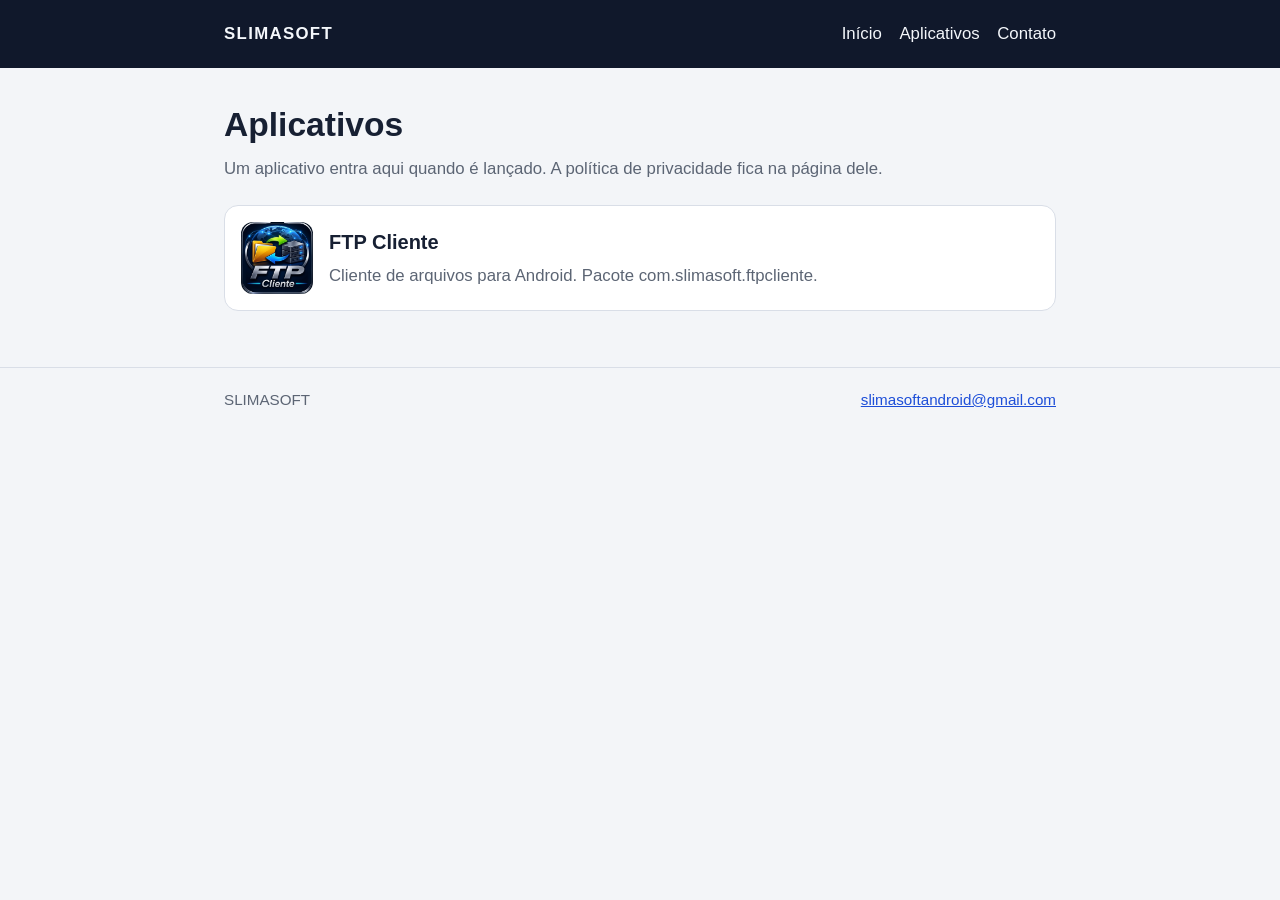
==== aplicativos/index.html @ 293e00ef "Organiza o site da SLIMASOFT com a política do FTP Cliente." ====
<!DOCTYPE html>
<html lang="pt-BR">
<head>
  <meta charset="utf-8">
  <meta name="viewport" content="width=device-width, initial-scale=1">
  <title>Aplicativos — SLIMASOFT</title>
  <meta name="description" content="Aplicativos Android publicados pela SLIMASOFT e a política de privacidade de cada um.">
  <link rel="stylesheet" href="../estilo.css">
</head>
<body>
  <header class="cabeca">
    <div class="cabeca-miolo">
      <a class="marca" href="../">SLIMASOFT</a>
      <nav aria-label="Principal">
        <a href="../">Início</a>
        <a href="./" aria-current="page">Aplicativos</a>
        <a href="mailto:slimasoftandroid@gmail.com">Contato</a>
      </nav>
    </div>
  </header>
  <main class="pagina">
    <h1>Aplicativos</h1>
    <p class="olho">Um aplicativo entra aqui quando é lançado. A política de privacidade fica na página dele.</p>
    <div class="grade">
      <a class="cartao" href="ftp-cliente/">
        <img src="ftp-cliente/icone.png" width="96" height="96" alt="">
        <div>
          <h2>FTP Cliente</h2>
          <p>Cliente de arquivos para Android. Pacote com.slimasoft.ftpcliente.</p>
        </div>
      </a>
    </div>
  </main>
  <footer class="rodape">
    <div class="rodape-miolo">
      <span>SLIMASOFT</span>
      <a href="mailto:slimasoftandroid@gmail.com">slimasoftandroid@gmail.com</a>
    </div>
  </footer>
</body>
</html>
---- estilo.css ----
:root {
  color-scheme: light;
  --tinta: #172033;
  --muted: #5c6574;
  --fundo: #f3f5f8;
  --papel: #ffffff;
  --linha: #d9dee7;
  --cabeca: #10182b;
  --cabeca-tinta: #f4f7fb;
  --acento: #1d4ed8;
}

* { box-sizing: border-box; }

body {
  margin: 0;
  background: var(--fundo);
  color: var(--tinta);
  font: 1.05rem/1.65 "Segoe UI", sans-serif;
}

a { color: var(--acento); }

a:focus-visible {
  outline: 2px solid var(--acento);
  outline-offset: 3px;
}

.cabeca {
  background: var(--cabeca);
  color: var(--cabeca-tinta);
}

.cabeca-miolo,
.rodape-miolo,
.pagina {
  width: min(52rem, calc(100% - 2rem));
  margin: 0 auto;
}

.cabeca-miolo {
  display: flex;
  align-items: center;
  justify-content: space-between;
  gap: 1rem;
  min-height: 4.25rem;
}

.marca {
  color: inherit;
  font-weight: 700;
  letter-spacing: 0.08em;
  text-decoration: none;
}

nav {
  display: flex;
  gap: 1.1rem;
}

nav a {
  color: inherit;
  text-decoration: none;
}

nav a:hover,
.marca:hover { text-decoration: underline; }

.pagina { padding: 2.4rem 0 3.5rem; }

h1 {
  margin: 0 0 0.6rem;
  font-size: 2.1rem;
  line-height: 1.15;
}

h2 { margin: 1.8rem 0 0.4rem; font-size: 1.25rem; }

.olho { margin-top: 0; color: var(--muted); }

.grade {
  display: grid;
  gap: 1rem;
  margin-top: 1.4rem;
}

.cartao {
  display: grid;
  grid-template-columns: 4.5rem 1fr;
  gap: 1rem;
  align-items: center;
  padding: 1rem;
  background: var(--papel);
  border: 1px solid var(--linha);
  border-radius: 14px;
  color: inherit;
  text-decoration: none;
}

.cartao:hover { border-color: #b9c3d4; }

.cartao img {
  width: 4.5rem;
  height: 4.5rem;
  border-radius: 12px;
}

.cartao h2 { margin: 0 0 0.2rem; }

.cartao p { margin: 0; color: var(--muted); }

.ficha {
  display: grid;
  grid-template-columns: 6.5rem 1fr;
  gap: 1.2rem;
  align-items: start;
  margin: 1.2rem 0 0.4rem;
}

.ficha img {
  width: 6.5rem;
  height: 6.5rem;
  border-radius: 16px;
}

.pacote {
  margin: 0.35rem 0 0;
  color: var(--muted);
  font-size: 0.95rem;
}

.documento {
  margin-top: 1.2rem;
  padding: 1.2rem 1.3rem 0.4rem;
  background: var(--papel);
  border: 1px solid var(--linha);
  border-radius: 14px;
}

.rodape {
  border-top: 1px solid var(--linha);
  color: var(--muted);
}

.rodape-miolo {
  display: flex;
  justify-content: space-between;
  gap: 1rem;
  padding: 1.2rem 0 1.6rem;
  font-size: 0.95rem;
}

@media (max-width: 640px) {
  .cabeca-miolo,
  .rodape-miolo,
  .ficha { display: block; }
  nav { margin: 0.2rem 0 0.8rem; }
  .ficha img { margin-bottom: 0.8rem; }
}
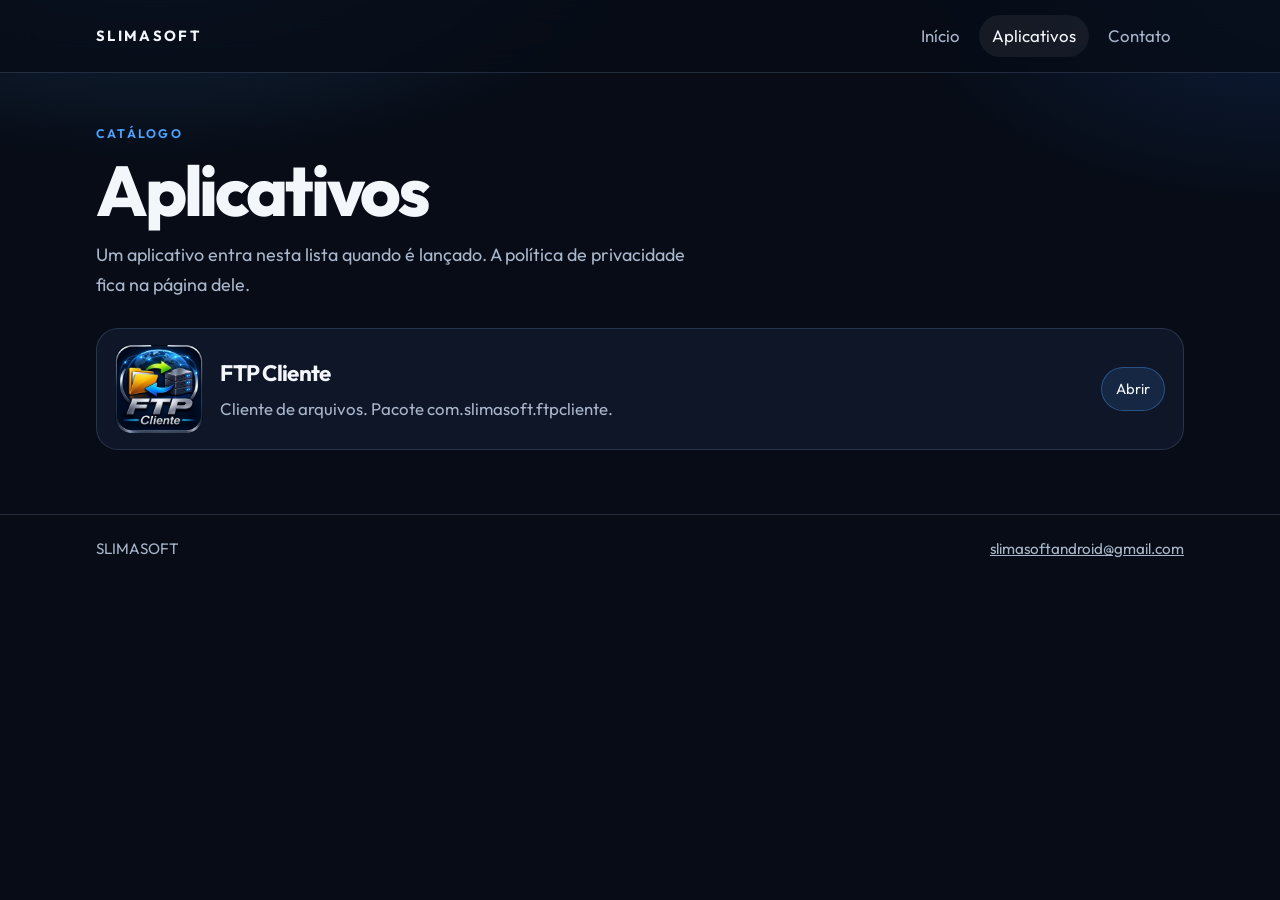
==== commit 3fc3c7dc: "Refaz o visual do site no clima do FTP Cliente." ====
--- a/aplicativos/index.html
+++ b/aplicativos/index.html
@@ -3,13 +3,18 @@
 <head>
   <meta charset="utf-8">
   <meta name="viewport" content="width=device-width, initial-scale=1">
+  <meta name="theme-color" content="#070c16">
   <title>Aplicativos — SLIMASOFT</title>
   <meta name="description" content="Aplicativos Android publicados pela SLIMASOFT e a política de privacidade de cada um.">
+  <link rel="icon" href="../favicon.svg" type="image/svg+xml">
+  <link rel="preconnect" href="https://fonts.googleapis.com">
+  <link rel="preconnect" href="https://fonts.gstatic.com" crossorigin>
+  <link href="https://fonts.googleapis.com/css2?family=Outfit:wght@380;560;760&display=swap" rel="stylesheet">
   <link rel="stylesheet" href="../estilo.css">
 </head>
 <body>
-  <header class="cabeca">
-    <div class="cabeca-miolo">
+  <header class="topo">
+    <div class="faixa">
       <a class="marca" href="../">SLIMASOFT</a>
       <nav aria-label="Principal">
         <a href="../">Início</a>
@@ -19,15 +24,17 @@
     </div>
   </header>
   <main class="pagina">
-    <h1>Aplicativos</h1>
-    <p class="olho">Um aplicativo entra aqui quando é lançado. A política de privacidade fica na página dele.</p>
-    <div class="grade">
+    <div class="miolo">
+      <p class="selo">Catálogo</p>
+      <h1>Aplicativos</h1>
+      <p class="intro">Um aplicativo entra nesta lista quando é lançado. A política de privacidade fica na página dele.</p>
       <a class="cartao" href="ftp-cliente/">
-        <img src="ftp-cliente/icone.png" width="96" height="96" alt="">
+        <img src="ftp-cliente/icone.png" width="128" height="128" alt="">
         <div>
           <h2>FTP Cliente</h2>
-          <p>Cliente de arquivos para Android. Pacote com.slimasoft.ftpcliente.</p>
+          <p>Cliente de arquivos. Pacote com.slimasoft.ftpcliente.</p>
         </div>
+        <span class="ir">Abrir</span>
       </a>
     </div>
   </main>
--- a/estilo.css
+++ b/estilo.css
@@ -1,141 +1,302 @@
 :root {
-  color-scheme: light;
-  --tinta: #172033;
-  --muted: #5c6574;
-  --fundo: #f3f5f8;
-  --papel: #ffffff;
-  --linha: #d9dee7;
-  --cabeca: #10182b;
-  --cabeca-tinta: #f4f7fb;
-  --acento: #1d4ed8;
+  color-scheme: dark;
+  --fundo: #070c16;
+  --fundo-2: #10192c;
+  --tinta: #f3f6fb;
+  --muted: #a9b6cb;
+  --linha: rgba(154, 186, 230, 0.18);
+  --azul: #4aa3ff;
+  --azul-fundo: rgba(74, 163, 255, 0.12);
+  --sombra: 0 24px 60px rgba(0, 0, 0, 0.35);
+  --display: "Outfit", "Segoe UI", sans-serif;
+  --texto: "Outfit", "Segoe UI", sans-serif;
 }
 
 * { box-sizing: border-box; }
+
+html { scroll-behavior: smooth; }
 
 body {
   margin: 0;
-  background: var(--fundo);
-  color: var(--tinta);
-  font: 1.05rem/1.65 "Segoe UI", sans-serif;
-}
-
-a { color: var(--acento); }
+  min-height: 100vh;
+  background:
+    radial-gradient(900px 420px at 12% -10%, rgba(74, 163, 255, 0.22), transparent 60%),
+    radial-gradient(700px 380px at 100% 0%, rgba(28, 74, 150, 0.28), transparent 55%),
+    var(--fundo);
+  color: var(--tinta);
+  font: 1.05rem/1.65 var(--texto);
+}
+
+body.leitura { color-scheme: dark; }
+
+img { max-width: 100%; height: auto; display: block; }
+
+a { color: #9dccff; }
 
 a:focus-visible {
-  outline: 2px solid var(--acento);
+  outline: 2px solid var(--azul);
   outline-offset: 3px;
 }
 
-.cabeca {
-  background: var(--cabeca);
-  color: var(--cabeca-tinta);
-}
-
-.cabeca-miolo,
-.rodape-miolo,
-.pagina {
-  width: min(52rem, calc(100% - 2rem));
+.faixa,
+.miolo,
+.rodape-miolo {
+  width: min(68rem, calc(100% - 2.4rem));
   margin: 0 auto;
 }
 
-.cabeca-miolo {
+.topo {
+  position: sticky;
+  top: 0;
+  z-index: 2;
+  background: rgba(7, 12, 22, 0.78);
+  border-bottom: 1px solid var(--linha);
+  backdrop-filter: blur(16px);
+}
+
+.faixa {
   display: flex;
   align-items: center;
   justify-content: space-between;
   gap: 1rem;
-  min-height: 4.25rem;
+  min-height: 4.5rem;
 }
 
 .marca {
+  color: var(--tinta);
+  font-weight: 700;
+  letter-spacing: 0.16em;
+  text-decoration: none;
+  font-size: 0.92rem;
+}
+
+nav {
+  display: flex;
+  align-items: center;
+  gap: 0.4rem;
+}
+
+nav a {
+  color: var(--muted);
+  text-decoration: none;
+  padding: 0.45rem 0.8rem;
+  border-radius: 999px;
+}
+
+nav a[aria-current="page"],
+nav a:hover {
+  color: var(--tinta);
+  background: rgba(255, 255, 255, 0.06);
+}
+
+.hero { padding: 4.2rem 0 2rem; }
+
+.selo {
+  margin: 0 0 0.8rem;
+  color: var(--azul);
+  font-size: 0.78rem;
+  font-weight: 650;
+  letter-spacing: 0.18em;
+  text-transform: uppercase;
+}
+
+h1 {
+  margin: 0;
+  max-width: 14ch;
+  font-family: var(--display);
+  font-size: clamp(3.1rem, 8vw, 6.4rem);
+  font-weight: 760;
+  letter-spacing: -0.045em;
+  line-height: 0.92;
+}
+
+.lead {
+  max-width: 36rem;
+  margin: 1.2rem 0 0;
+  color: var(--muted);
+  font-size: 1.18rem;
+}
+
+.vitrine {
+  display: block;
+  margin-top: 2.4rem;
+  overflow: hidden;
   color: inherit;
-  font-weight: 700;
-  letter-spacing: 0.08em;
-  text-decoration: none;
-}
-
-nav {
-  display: flex;
+  text-decoration: none;
+  background: linear-gradient(180deg, #12203a, #0c1424);
+  border: 1px solid var(--linha);
+  border-radius: 28px;
+  box-shadow: var(--sombra);
+}
+
+.vitrine img { width: 100%; }
+
+.vitrine-texto {
+  display: flex;
+  justify-content: space-between;
+  gap: 1rem;
+  align-items: end;
+  padding: 1.2rem 1.4rem 1.35rem;
+}
+
+.vitrine p {
+  margin: 0;
+  color: var(--tinta);
+  font-size: 1.05rem;
+}
+
+.ir {
+  flex: none;
+  color: var(--tinta);
+  background: var(--azul-fundo);
+  border: 1px solid rgba(74, 163, 255, 0.35);
+  border-radius: 999px;
+  padding: 0.55rem 0.9rem;
+  font-size: 0.92rem;
+}
+
+.pagina { padding: 3.2rem 0 4rem; }
+
+.pagina h1 {
+  font-size: clamp(2.6rem, 6vw, 4.4rem);
+  max-width: none;
+}
+
+.intro {
+  max-width: 38rem;
+  color: var(--muted);
+  font-size: 1.12rem;
+}
+
+.cartao {
+  display: grid;
+  grid-template-columns: 5.5rem 1fr auto;
   gap: 1.1rem;
-}
-
-nav a {
+  align-items: center;
+  margin-top: 1.8rem;
+  padding: 1rem 1.1rem;
   color: inherit;
   text-decoration: none;
-}
-
-nav a:hover,
-.marca:hover { text-decoration: underline; }
-
-.pagina { padding: 2.4rem 0 3.5rem; }
-
-h1 {
-  margin: 0 0 0.6rem;
-  font-size: 2.1rem;
-  line-height: 1.15;
-}
-
-h2 { margin: 1.8rem 0 0.4rem; font-size: 1.25rem; }
-
-.olho { margin-top: 0; color: var(--muted); }
+  background: rgba(16, 25, 44, 0.85);
+  border: 1px solid var(--linha);
+  border-radius: 22px;
+}
+
+.cartao img {
+  width: 5.5rem;
+  height: 5.5rem;
+  border-radius: 16px;
+}
+
+.cartao h2 {
+  margin: 0 0 0.2rem;
+  font-size: 1.4rem;
+  letter-spacing: -0.03em;
+}
+
+.cartao p { margin: 0; color: var(--muted); }
+
+.produto { padding-top: 2.2rem; }
+
+.trilha {
+  margin: 0 0 1rem;
+  color: var(--muted);
+  font-size: 0.95rem;
+}
+
+.trilha a { color: inherit; text-decoration: none; }
+.trilha a:hover { color: var(--tinta); }
+
+.painel {
+  overflow: hidden;
+  border: 1px solid var(--linha);
+  border-radius: 28px;
+  box-shadow: var(--sombra);
+}
+
+.painel img { width: 100%; }
 
 .grade {
   display: grid;
-  gap: 1rem;
-  margin-top: 1.4rem;
-}
-
-.cartao {
-  display: grid;
-  grid-template-columns: 4.5rem 1fr;
-  gap: 1rem;
-  align-items: center;
-  padding: 1rem;
-  background: var(--papel);
+  grid-template-columns: 1.4fr 0.8fr;
+  gap: 1.2rem;
+  margin-top: 1.2rem;
+}
+
+.bloco,
+.lateral {
+  background: rgba(16, 25, 44, 0.78);
   border: 1px solid var(--linha);
-  border-radius: 14px;
-  color: inherit;
-  text-decoration: none;
-}
-
-.cartao:hover { border-color: #b9c3d4; }
-
-.cartao img {
-  width: 4.5rem;
-  height: 4.5rem;
-  border-radius: 12px;
-}
-
-.cartao h2 { margin: 0 0 0.2rem; }
-
-.cartao p { margin: 0; color: var(--muted); }
-
-.ficha {
-  display: grid;
-  grid-template-columns: 6.5rem 1fr;
-  gap: 1.2rem;
-  align-items: start;
-  margin: 1.2rem 0 0.4rem;
-}
-
-.ficha img {
-  width: 6.5rem;
-  height: 6.5rem;
-  border-radius: 16px;
-}
-
-.pacote {
-  margin: 0.35rem 0 0;
-  color: var(--muted);
-  font-size: 0.95rem;
-}
-
-.documento {
+  border-radius: 22px;
+  padding: 1.3rem 1.35rem 1.15rem;
+}
+
+.bloco h2,
+.lateral h2 {
+  margin: 0 0 0.45rem;
+  font-size: 1.05rem;
+  letter-spacing: 0.04em;
+  text-transform: uppercase;
+  color: var(--azul);
+}
+
+.protocolos {
+  display: flex;
+  flex-wrap: wrap;
+  gap: 0.45rem;
+  margin: 0.8rem 0 0;
+  padding: 0;
+  list-style: none;
+}
+
+.protocolos li {
+  padding: 0.28rem 0.65rem;
+  border-radius: 999px;
+  background: var(--azul-fundo);
+  color: #d7ebff;
+  font-size: 0.86rem;
+  letter-spacing: 0.06em;
+}
+
+.botao {
+  display: inline-block;
+  margin-top: 0.4rem;
+  padding: 0.75rem 1rem;
+  color: #071018;
+  background: var(--azul);
+  border-radius: 999px;
+  font-weight: 680;
+  text-decoration: none;
+}
+
+.botao:hover { background: #78bbff; }
+
+code {
+  color: #d5e8ff;
+  font-size: 0.92em;
+}
+
+.folha {
+  max-width: 42rem;
   margin-top: 1.2rem;
-  padding: 1.2rem 1.3rem 0.4rem;
-  background: var(--papel);
-  border: 1px solid var(--linha);
-  border-radius: 14px;
-}
+  padding: 1.6rem 1.5rem 0.6rem;
+  color: #1b2433;
+  background: #f6f8fb;
+  border-radius: 22px;
+}
+
+.folha a { color: #0b57c2; }
+
+.folha h2 {
+  margin: 1.5rem 0 0.35rem;
+  padding-top: 0.2rem;
+  color: #12325f;
+  font-size: 1.15rem;
+  letter-spacing: 0;
+  text-transform: none;
+}
+
+.folha h2:first-of-type { margin-top: 1.1rem; }
 
 .rodape {
   border-top: 1px solid var(--linha);
@@ -146,14 +307,24 @@
   display: flex;
   justify-content: space-between;
   gap: 1rem;
-  padding: 1.2rem 0 1.6rem;
+  padding: 1.3rem 0 1.8rem;
   font-size: 0.95rem;
 }
 
-@media (max-width: 640px) {
-  .cabeca-miolo,
-  .rodape-miolo,
-  .ficha { display: block; }
-  nav { margin: 0.2rem 0 0.8rem; }
-  .ficha img { margin-bottom: 0.8rem; }
-}
+.rodape a { color: inherit; }
+
+@media (max-width: 760px) {
+  .faixa { align-items: flex-start; padding: 0.85rem 0; }
+  .faixa, .rodape-miolo { display: block; }
+  nav { margin-top: 0.35rem; }
+  .hero { padding-top: 2.4rem; }
+  .vitrine-texto,
+  .grade,
+  .cartao { display: block; }
+  .cartao img { margin-bottom: 0.8rem; }
+  .ir, .botao { display: inline-block; margin-top: 0.8rem; }
+  .folha { padding: 1.15rem 1rem 0.4rem; }
+  .rodape-miolo span,
+  .rodape-miolo a { display: block; }
+  .rodape-miolo a { margin-top: 0.35rem; }
+}
